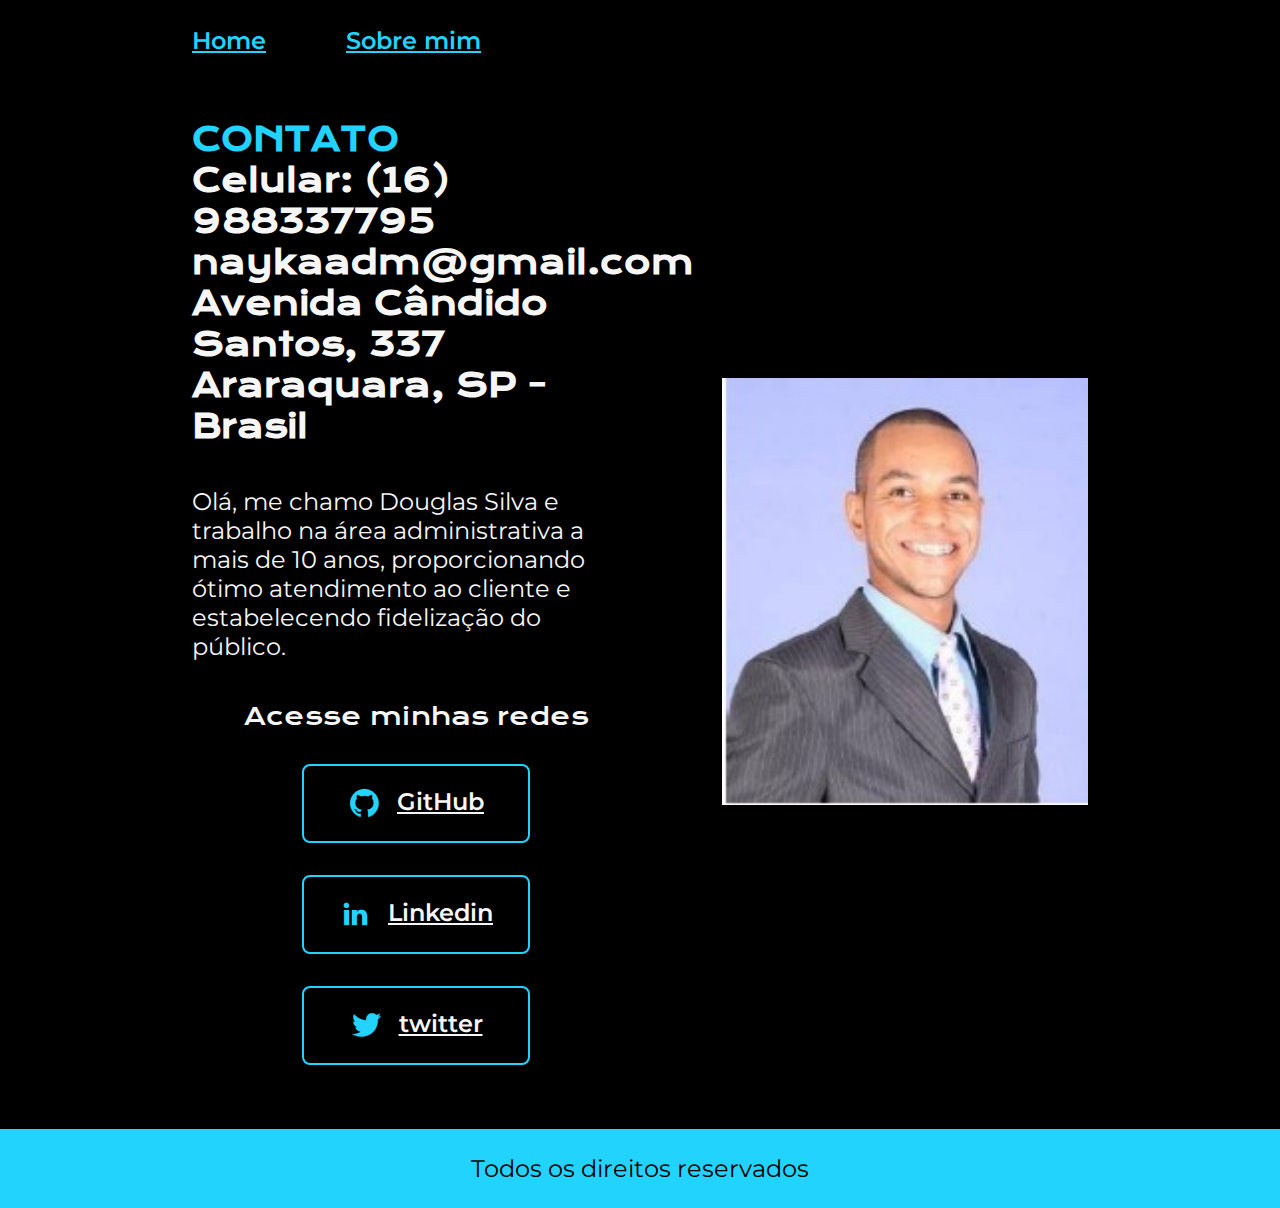
==== index.html @ 98c31925 "Add files via upload" ====
<!DOCTYPE html>
<html lang="pt-br">
<head>
    <meta charset="UTF-8"> 
    <meta http-equiv="X-UA-Compatible" content="IE=edge">
    <meta name="viewport" content="width=device-width, initial-scale=1.0">
    <title>Portifolio</title>
    <link rel="stylesheet" href="./style/style.css">
</head>
<body>
    <header class="cabecalho" >
        <nav class="cabecalho__menu" >
            <a class="cabecalho__menu__link" href="index.html">Home</a>
            <a class="cabecalho__menu__link" href="about.html" >Sobre mim</a>
        </nav>
    </header>
    <main class="apresentacao">
        <section class="apresentacao__conteudo">
            <h1 class="apresentacao__conteudo__titulo"><strong class="titulo-destaque">CONTATO</strong> <br>
                Celular: (16) 988337795 <br>
                naykaadm@gmail.com <br>
                Avenida Cândido Santos, 337 <br>
                Araraquara, SP - Brasil</h1>
            <p class="apresentacao__conteudo__texto">Olá, me chamo Douglas Silva e trabalho na área administrativa a mais de 10 anos, proporcionando
                ótimo atendimento ao cliente e estabelecendo fidelização do público.</p>
            <div class="apresentacao__links">
                <h2 class="apresentacao__links__subtitulo" >Acesse minhas redes</h2>
                <a class="apresentacao__links__navegacao" href="https://github.com/githubdouglas">
                    <img src="assets/github.png" alt="imagemgithub">
                    GitHub
                </a>
                <a class="apresentacao__links__navegacao" href="https://www.linkedin.com/in/naykaadm">
                    <img src="assets/linkedin.png" alt="imagemlinkedin">
                    Linkedin
                </a>
                <a class="apresentacao__links__navegacao" href="https://twitter.com/douglasnaykaadm">
                    <img src="assets/twitter.png" alt="imagemtwitter">
                    twitter
                </a>
                
            </div>
        </section>
            <img class="apresentacao__imagem" src="assets/douglas.jpeg" alt="Foto Douglas">
    </main>
    <footer class="rodape">
        <p>Todos os direitos reservados

        </p> 
    </footer><!-- Rodapé da pagina-->
</body>
</html>
---- style/style.css ----
@import url('https://fonts.googleapis.com/css2?family=Krona+One&family=Montserrat:wght@600&display=swap');

:root {
    --cor-primaria: #000;
    --cor-secundaria: #f6f6f6;
    --cor-treciaria: #22d4fd;
    --cor-hover: #272727;
    
    --fonte-primaria: 'Krona One', sans-serif;
    --fonte-secundaria: 'Montserrat', sans-serif;


}


* {
    margin: 0; /*retira margens padrão da página*/
    padding: 0; /*retira margens padrão da página*/

}

body{
    /*height: 100vb;*/ /*usando 100% da página*/
    box-sizing: border-box; /*adicionando o box-sizing: border-box,nada sai de dentro da página*/
    background-color: var(--cor-primaria);/*cor de fundo da pagina*/
    color: var(--cor-secundaria); /*cor das letras*/

}

.cabecalho {
    padding: 2% 0% 0% 15%;
}

.cabecalho__menu {
    display: flex;
    gap: 80px;
}
.cabecalho__menu__link {
    font-family: var(--fonte-secundaria);
    font-size: 1.5rem;
    font-weight: 600;
    color:var(--cor-treciaria);
    text-decoration: noned4;
    
}

.apresentacao {
    padding: 5% 15%;
    display: flex;
    align-items: center;
    justify-content: space-between;
    gap: 82px;

}
.apresentacao__conteudo {
     width: 50%;
     display: flex;
     flex-direction: column;
     gap: 40px;
    
}

.apresentacao__conteudo__titulo {
    font-size: 2,25rem;/*converter para rem, muda o tamanho da fonte junto ao navegador*/
    font-family: var(--fonte-primaria);
    
}

.titulo-destaque {  /*sempre que for chamar uma classe, colocar ponto antes*/
    color: var(--cor-treciaria);
}

.apresentacao__conteudo__texto {
    font-size: 1.5rem;
    font-family: var(--fonte-secundaria);
    }

.apresentacao__links {
    display: flex;
    flex-direction: column;
    justify-content: space-between;
    align-items: center;
    gap: 32px;
}
.apresentacao__links__subtitulo {
    font-family: var(--fonte-primaria);
    font-weight: 400;
    font-size: 1.5rem;
}

.apresentacao__links__navegacao {
    /* background-color: #22D4FD; */
    display: flex;
    justify-content: center; /*essa tag centraliza*/
    gap: 16px;/*essa tag separa icones das escritas*/
    border: 2px solid var(--cor-treciaria);/*essa tag cria bordas*/
    width: 50%;
    text-align: center;
    border-radius: 8px;
    font-size: 1.5rem;
    font-weight: 600;
    padding: 21.5px 0;
    color: var(--cor-secundaria);
    font-family: var(--fonte-secundaria);
}

.apresentacao__links__link:hover{
    background-color: var(--cor-hover);
}

.apresentacao__imagem {
    width: 50%;

}


.rodape {
    padding: 25px;
    color: var(--cor-primaria);
    background-color: var(--cor-treciaria);
    text-align: center;
    font-family: var(--fonte-secundaria);
    font-size: 1.5rem;
    font-weight: 400;
}

@media(max-width:1200px){
    .cabecalho {
        padding: 10%;
    }

    .cabecalho__menu {
        justify-content: center;

    }

    .apresentacao {
        flex-direction: column-reverse;
        padding: 5%;
    }
    .apresentacao__conteudo {
        width: auto; /*aqui tb pode ser 100% que vai alterar a mesmo coisa nas larguras da página*/
    }

}
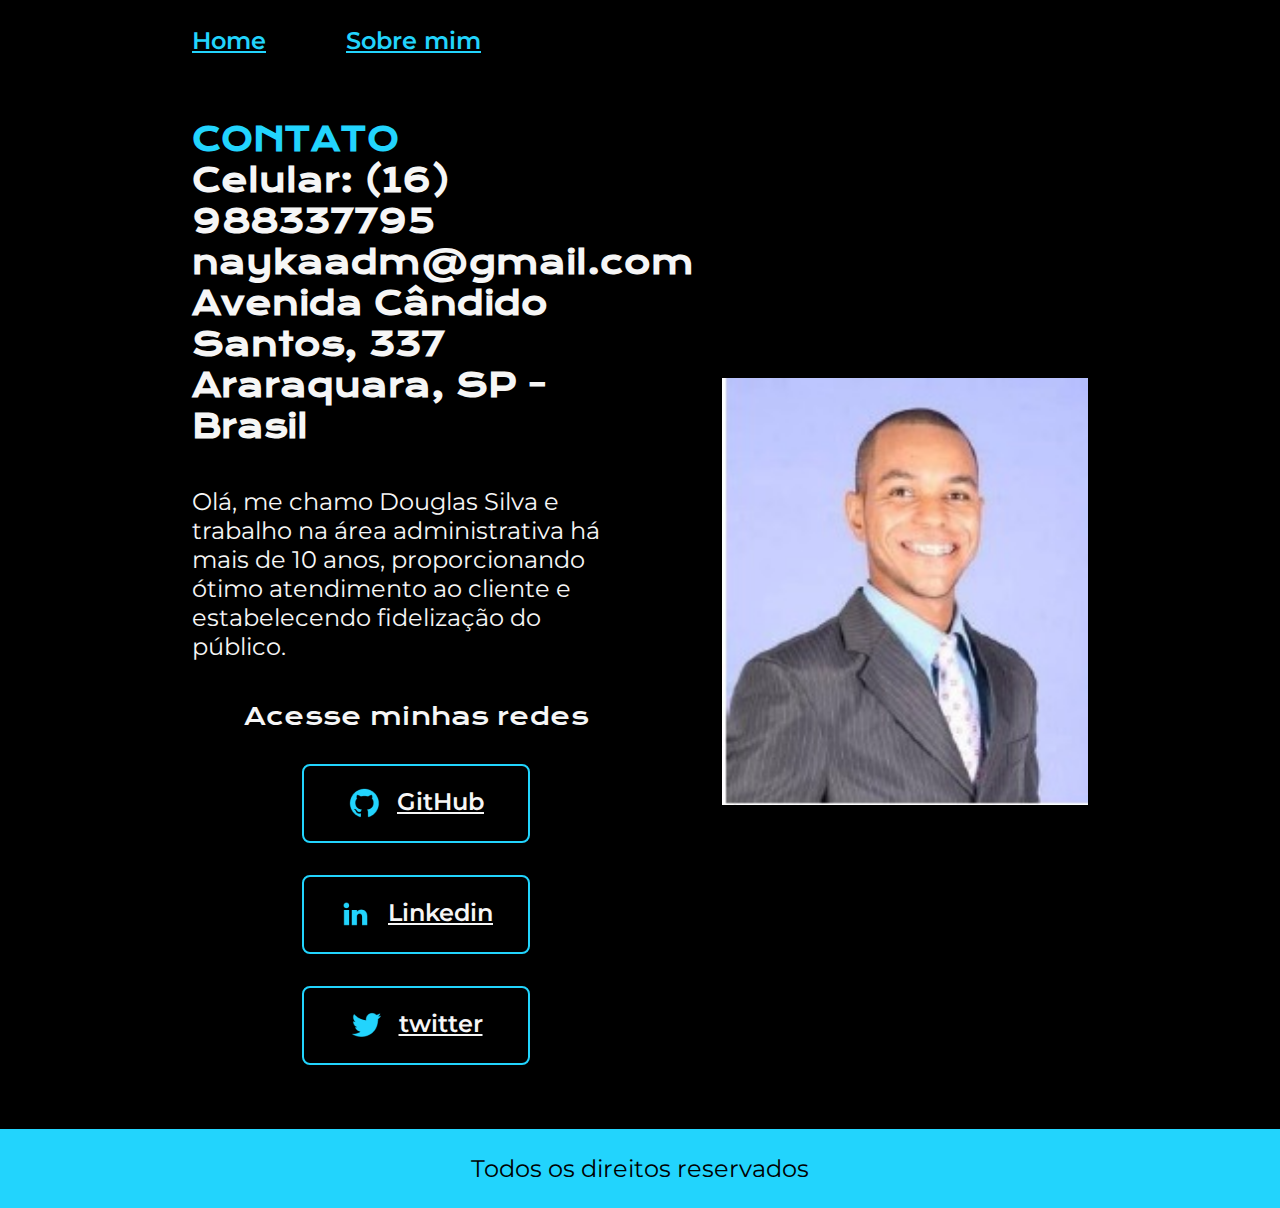
==== commit 2256908f: "Add files via upload" ====
--- a/index.html
+++ b/index.html
@@ -21,7 +21,7 @@
                 naykaadm@gmail.com <br>
                 Avenida Cândido Santos, 337 <br>
                 Araraquara, SP - Brasil</h1>
-            <p class="apresentacao__conteudo__texto">Olá, me chamo Douglas Silva e trabalho na área administrativa a mais de 10 anos, proporcionando
+            <p class="apresentacao__conteudo__texto">Olá, me chamo Douglas Silva e trabalho na área administrativa há mais de 10 anos, proporcionando
                 ótimo atendimento ao cliente e estabelecendo fidelização do público.</p>
             <div class="apresentacao__links">
                 <h2 class="apresentacao__links__subtitulo" >Acesse minhas redes</h2>
